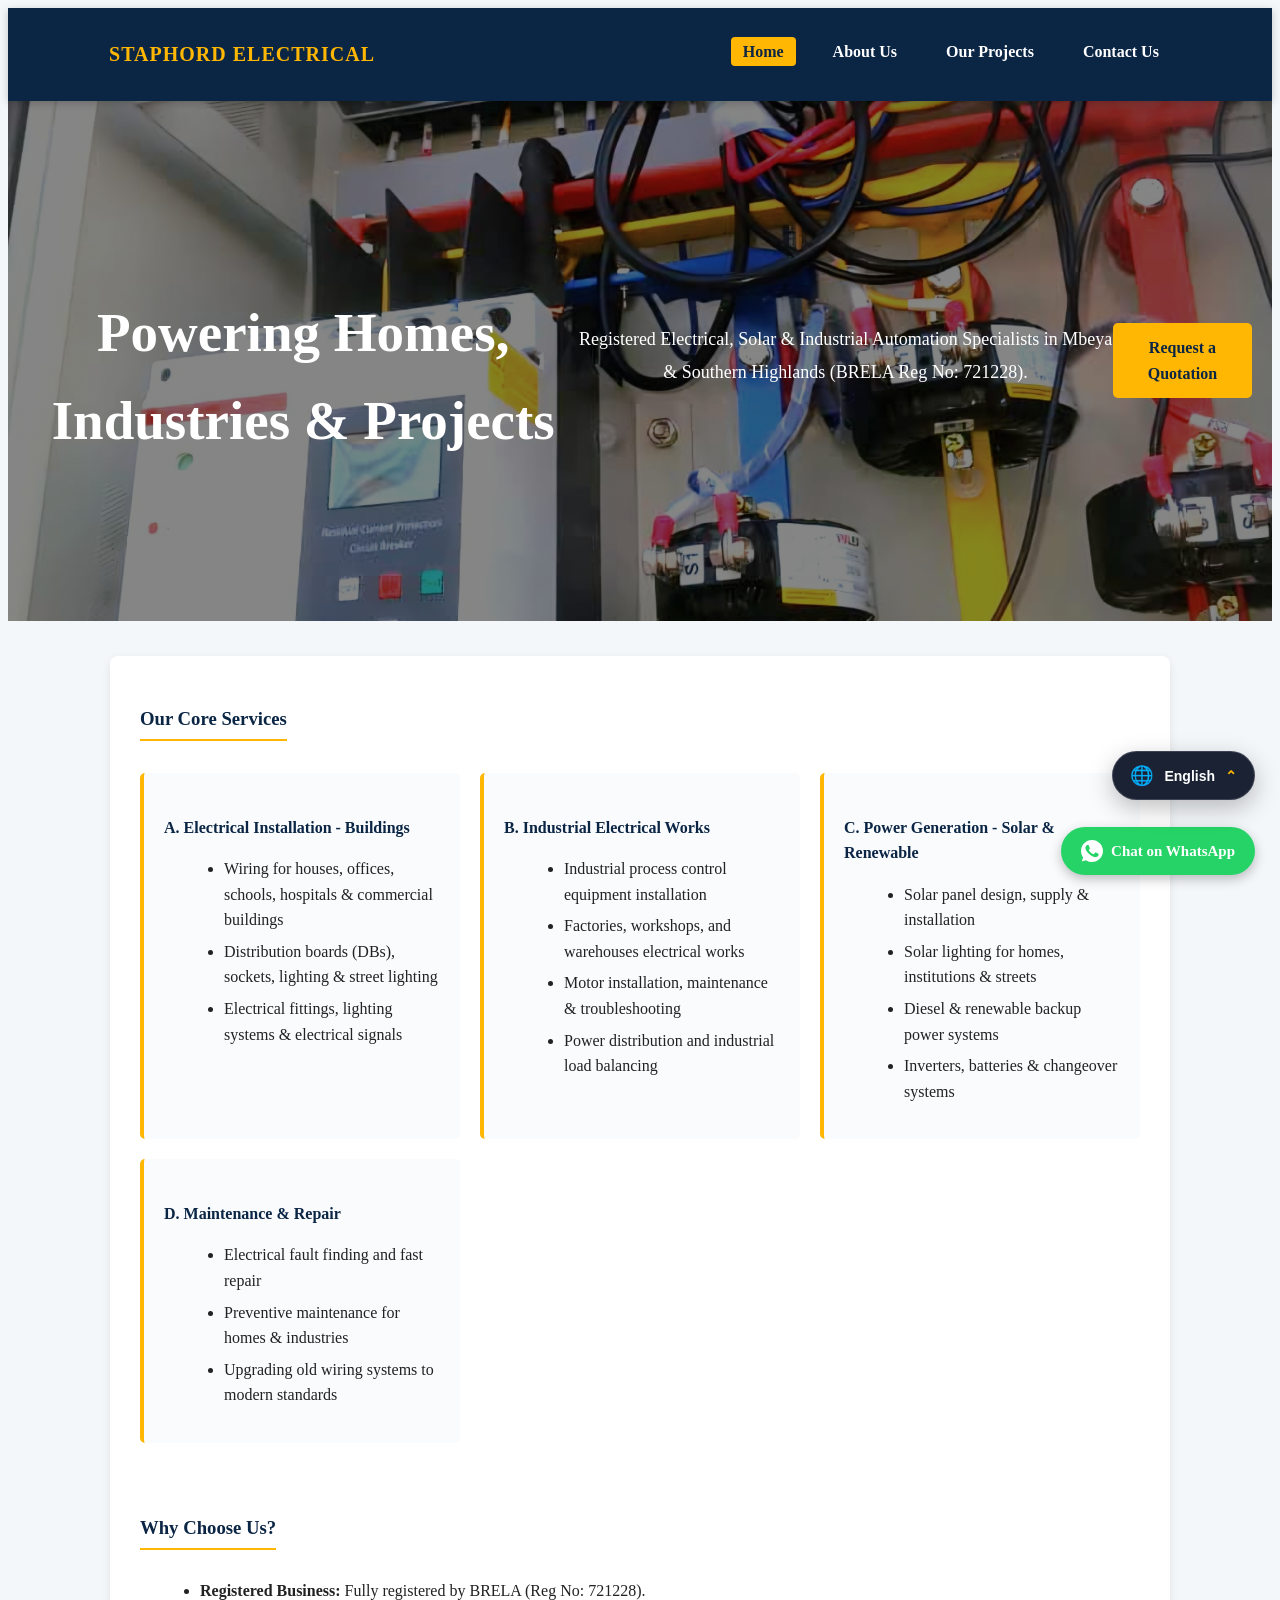
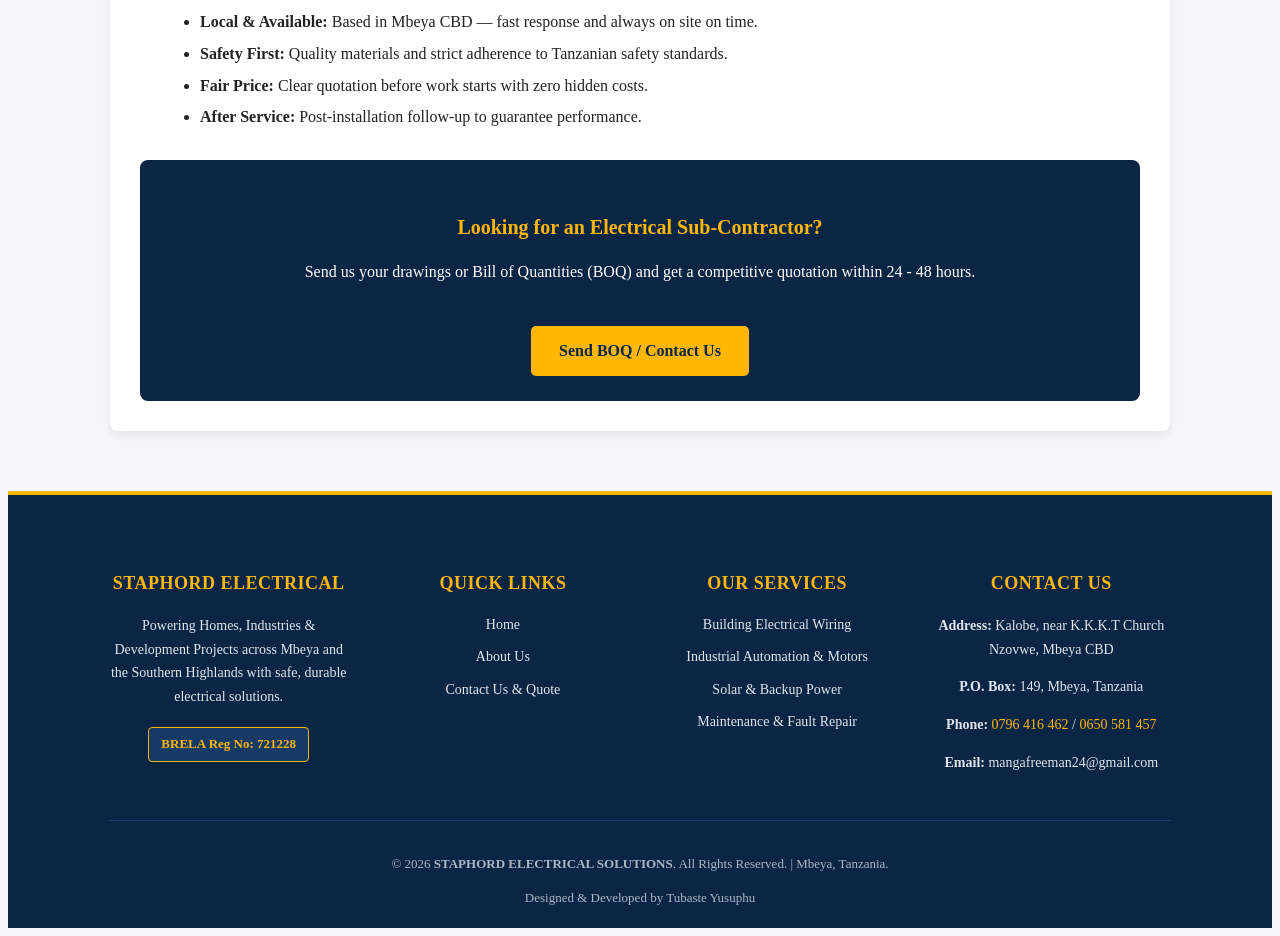
==== index.html @ 61279dca "Initial commit" ====
<!DOCTYPE html>
<html lang="en">
<head>
<meta charset="UTF-8">
<meta name="viewport" content="width=device-width, initial-scale=1.0">
<title>STAPHORD ELECTRICAL SOLUTIONS | Electrical, Solar & Industrial Works in Mbeya</title>
<meta name="description" content="STAPHORD ELECTRICAL SOLUTIONS (BRELA Reg No: 721228) provides residential wiring, industrial automation, solar power installation, and electrical maintenance in Mbeya and Southern Highlands, Tanzania.">
<meta name="keywords" content="Staphord Electrical Solutions, Electrician in Mbeya, Solar Installation Mbeya, Industrial Electrical Works Tanzania, Electrical Contractor Mbeya">
<meta name="author" content="STAPHORD ELECTRICAL SOLUTIONS">
<link rel="stylesheet" href="style.css">
</head>
<body>

<!-- Navigation Bar -->
<nav class="navbar">
    <a href="index.html" class="logo">
    STAPHORD ELECTRICAL</a>
    <button class="menu-toggle" id="menu-toggle">☰</button>
    <ul class="nav-links" id="nav-links">
        <li><a href="index.html">Home</a></li>
        <li><a href="about.html">About Us</a></li>
        <li><a href="projects.html">Our Projects</a></li>
        <li><a href="contact.html">Contact Us</a></li>
    </ul>
</nav>

<!-- Hero Section -->
<section class="hero">
<h2>Powering Homes, Industries & Projects</h2>
<p>Registered Electrical, Solar & Industrial Automation Specialists in Mbeya & Southern Highlands (BRELA Reg No: 721228).</p>
<a href="contact.html" class="btn">Request a Quotation</a>
</section>

<!-- Main Content -->
<div class="container">
<h3>Our Core Services</h3>
<div class="grid">
<div class="card">
<h4>A. Electrical Installation - Buildings</h4>
<ul>
<li>Wiring for houses, offices, schools, hospitals & commercial buildings</li>
<li>Distribution boards (DBs), sockets, lighting & street lighting</li>
<li>Electrical fittings, lighting systems & electrical signals</li>
</ul>
</div>

<div class="card">
<h4>B. Industrial Electrical Works</h4>
<ul>
<li>Industrial process control equipment installation</li>
<li>Factories, workshops, and warehouses electrical works</li>
<li>Motor installation, maintenance & troubleshooting</li>
<li>Power distribution and industrial load balancing</li>
</ul>
</div>

<div class="card">
<h4>C. Power Generation - Solar & Renewable</h4>
<ul>
<li>Solar panel design, supply & installation</li>
<li>Solar lighting for homes, institutions & streets</li>
<li>Diesel & renewable backup power systems</li>
<li>Inverters, batteries & changeover systems</li>
</ul>
</div>

<div class="card">
<h4>D. Maintenance & Repair</h4>
<ul>
<li>Electrical fault finding and fast repair</li>
<li>Preventive maintenance for homes & industries</li>
<li>Upgrading old wiring systems to modern standards</li>
</ul>
</div>
</div>

<br><br>
<h3>Why Choose Us?</h3>
<ul>
<li><strong>Registered Business:</strong> Fully registered by BRELA (Reg No: 721228).</li>
<li><strong>Local & Available:</strong> Based in Mbeya CBD — fast response and always on site on time.</li>
<li><strong>Safety First:</strong> Quality materials and strict adherence to Tanzanian safety standards.</li>
<li><strong>Fair Price:</strong> Clear quotation before work starts with zero hidden costs.</li>
<li><strong>After Service:</strong> Post-installation follow-up to guarantee performance.</li>
</ul>

<div class="cta-box">
<h4>Looking for an Electrical Sub-Contractor?</h4>
<p>Send us your drawings or Bill of Quantities (BOQ) and get a competitive quotation within 24 - 48 hours.</p>
<br>
<a href="contact.html" class="btn">Send BOQ / Contact Us</a>
</div>
</div>

<!-- Professional Multi-Column Footer -->
<footer class="site-footer">
<div class="footer-grid">
<!-- Column 1: Company Info -->
<div class="footer-col">
<h4>Staphord Electrical</h4>
<p>Powering Homes, Industries & Development Projects across Mbeya and the Southern Highlands with safe, durable electrical solutions.</p>
<span class="footer-badge">BRELA Reg No: 721228</span>
</div>

<!-- Column 2: Quick Links -->
<div class="footer-col">
<h4>Quick Links</h4>
<ul>
<li><a href="index.html">Home</a></li>
<li><a href="about.html">About Us</a></li>
<li><a href="contact.html">Contact Us & Quote</a></li>
</ul>
</div>

<!-- Column 3: Our Services -->
<div class="footer-col">
<h4>Our Services</h4>
<ul>
<li><a href="index.html">Building Electrical Wiring</a></li>
<li><a href="index.html">Industrial Automation & Motors</a></li>
<li><a href="index.html">Solar & Backup Power</a></li>
<li><a href="index.html">Maintenance & Fault Repair</a></li>
</ul>
</div>

<!-- Column 4: Contact Details -->
<div class="footer-col">
<h4>Contact Us</h4>
<p><strong>Address:</strong> Kalobe, near K.K.K.T Church Nzovwe, Mbeya CBD</p>
<p><strong>P.O. Box:</strong> 149, Mbeya, Tanzania</p>
<p><strong>Phone:</strong> <a href="tel:+255796416462" style="color:#ffb703; text-decoration:none;">0796 416 462</a> / <a href="tel:+255650581457" style="color:#ffb703; text-decoration:none;">0650 581 457</a></p>
<p><strong>Email:</strong> <a href="mailto:mangafreeman24@gmail.com" style="color:#e0e6ed; text-decoration:none;">mangafreeman24@gmail.com</a></p>
</div>
</div>

<!-- Footer bottom -->

<div class="footer-bottom">
    <p class="copyright">
        &copy; 2026 <strong>STAPHORD ELECTRICAL SOLUTIONS</strong>.
        All Rights Reserved.
        <span class="footer-location">| Mbeya, Tanzania.</span>
    </p>

    <div class="dev-signature">
        <span class="dev-label">Designed & Developed by</span>
        <span class="dev-badge">Tubaste Yusuphu</span>
    </div>
</div>



<!-- Floating WhatsApp Button -->

<a href="https://wa.me/255650581457?text=Hello%20STAPHORD%20ELECTRICAL%20SOLUTIONS%2C%20I%20would%20like%20to%20request%20a%20quotation."
   class="whatsapp-float"
   target="_blank"
   rel="noopener noreferrer"
   aria-label="Chat with us on WhatsApp">

    <svg class="whatsapp-icon"
         viewBox="0 0 32 32"
         xmlns="http://www.w3.org/2000/svg">

        <path d="M16.004 0h-.008C7.174 0 0 7.176 0 16c0 3.5 1.128 6.744 3.046 9.378L1.054 31.29l6.118-1.958A15.9 15.9 0 0016.004 32C24.826 32 32 24.822 32 16S24.826 0 16.004 0zm9.31 22.6c-.39 1.1-1.932 2.014-3.164 2.28-.846.18-1.95.324-5.668-1.218-4.762-1.972-7.826-6.81-8.064-7.126-.23-.316-1.924-2.562-1.924-4.886 0-2.324 1.218-3.466 1.65-3.94.432-.474.944-.592 1.258-.592.314 0 .628.004.904.016.29.014.678-.11 1.06.808.39.944 1.33 3.248 1.448 3.484.118.236.196.512.04.828-.158.316-.236.512-.472.788-.236.276-.496.616-.708.828-.236.236-.482.492-.206.964.276.472 1.224 2.02 2.628 3.272 1.806 1.61 3.328 2.11 3.8 2.346.472.236.748.196 1.024-.118.276-.316 1.18-1.378 1.494-1.85.316-.472.63-.394 1.062-.236.432.158 2.754 1.3 3.226 1.536.472.158.786.354.904.55.118.196-.272 2.24z"/>
    </svg>

    <span>Chat on WhatsApp</span>
</a>



<!-- FLOATING LANGUAGE SELECTOR -->

<div class="language-widget">

    <button id="language-toggle"
            class="language-toggle"
            aria-label="Choose website language"
            aria-expanded="false">

        <span class="language-globe">🌐</span>
        <span id="current-language">English</span>
        <span class="language-chevron">⌃</span>

    </button>

    <div id="language-menu" class="language-menu">

        <div class="language-menu-header">
            <strong>Choose Language</strong>
            <span>Translate this website</span>
        </div>

        <button class="language-option" data-lang="en">
            <span>🇬🇧</span>
            <span>English</span>
            <span class="language-check"></span>
        </button>

        <button class="language-option" data-lang="sw">
            <span>🇹🇿</span>
            <span>Kiswahili</span>
            <span class="language-check"></span>
        </button>

        <button class="language-option" data-lang="fr">
            <span>🇫🇷</span>
            <span>Français</span>
            <span class="language-check"></span>
        </button>

        <div class="language-menu-footer">
            Powered by Google Translate
        </div>

    </div>

</div>

<!-- Hidden Google Translate Container -->
<div id="google_translate_element" style="display:none;"></div>


<!-- Website JavaScript -->
<script src="script.js"></script>

</body>
</html>
---- style.css ----
• {
    margin: 0;
    padding: 0;
    box-sizing: border-box;
    font-family: 'Segoe UI', Arial, sans-serif;
    }
    
    body {
    background-color: #f4f7fa;
    color: #222;
    line-height: 1.6;
    }
    
    /* --- NAVIGATION BAR --- */
    .navbar {
    background-color: #0b2545;
    color: #fff;
    padding: 15px 8%;
    display: flex;
    justify-content: space-between;
    align-items: center;
    position: sticky;
    top: 0;
    z-index: 1000;
    box-shadow: 0 2px 8px rgba(0,0,0,0.2);
    }
    
    .logo {
    font-size: 20px;
    font-weight: bold;
    color: #ffb703;
    letter-spacing: 1px;
    text-decoration: none;
    }
    
    .nav-links {
    list-style: none;
    display: flex;
    gap: 25px;
    }
    
    .nav-links a {
    color: #fff;
    text-decoration: none;
    font-weight: 600;
    font-size: 16px;
    padding: 6px 12px;
    border-radius: 4px;
    transition: 0.3s;
    }
    
    .nav-links a:hover,
    .nav-links a.active {
    background-color: #ffb703;
    color: #0b2545;
    }
    
    .menu-toggle {
    display: none;
    font-size: 28px;
    color: #ffb703;
    cursor: pointer;
    background: none;
    border: none;
    }
    
    /* --- MUONEKANO WA SIMU (MOBILE RESPONSIVE) --- */
    @media (max-width: 768px) {
    .menu-toggle {
    display: block;
    }
    
    .nav-links {
    display: none;
    flex-direction: column;
    width: 100%;
    background-color: #0b2545;
    position: absolute;
    top: 62px;
    left: 0;
    padding: 20px 8%;
    gap: 15px;
    border-top: 1px solid #1d3e6e;
    }
    
    .nav-links.show {
    display: flex;
    }
    }
    
    /* --- SEHEMU NYINGINE ZA TOVUTI --- */
    .hero {
    background: linear-gradient(rgba(11, 37, 69, 0.92), rgba(11, 37, 69, 0.92));
    color: #fff;
    text-align: center;
    padding: 75px 20px;
    }
    
    .hero h2 {
    font-size: 34px;
    margin-bottom: 12px;
    color: #ffb703;
    }
    
    .hero p {
    font-size: 18px;
    max-width: 700px;
    margin: 0 auto 25px;
    }
    
    .btn {
    display: inline-block;
    background-color: #ffb703;
    color: #0b2545;
    padding: 12px 28px;
    text-decoration: none;
    border-radius: 5px;
    font-weight: bold;
    transition: 0.3s;
    }
    
    .btn:hover {
    background-color: #fb8500;
    color: #fff;
    }
    
    .container {
    max-width: 1000px;
    margin: 35px auto;
    padding: 30px;
    background: #fff;
    border-radius: 8px;
    box-shadow: 0 3px 10px rgba(0,0,0,0.08);
    }
    
    h3 {
    color: #0b2545;
    margin-bottom: 12px;
    border-bottom: 2px solid #ffb703;
    padding-bottom: 5px;
    display: inline-block;
    }
    
    .grid {
    display: grid;
    grid-template-columns: repeat(auto-fit, minmax(280px, 1fr));
    gap: 20px;
    margin-top: 20px;
    }
    
    .card {
    background: #f9fbfd;
    padding: 20px;
    border-left: 4px solid #ffb703;
    border-radius: 5px;
    }
    
    .card h4 {
    color: #0b2545;
    margin-bottom: 10px;
    }
    
    ul {
    margin-left: 20px;
    margin-bottom: 15px;
    }
    
    ul li {
    margin-bottom: 6px;
    }
    
    .cta-box {
    background-color: #0b2545;
    color: #fff;
    padding: 25px;
    border-radius: 8px;
    text-align: center;
    margin-top: 30px;
    }
    
    .cta-box h4 {
    color: #ffb703;
    font-size: 20px;
    margin-bottom: 10px;
    }
    
    form input, form select, form textarea {
    width: 100%;
    padding: 12px;
    margin: 8px 0 18px;
    border: 1px solid #ccc;
    border-radius: 5px;
    }
    
    form button {
    background-color: #25D366;
    color: #fff;
    padding: 14px 25px;
    border: none;
    border-radius: 5px;
    font-size: 16px;
    font-weight: bold;
    cursor: pointer;
    width: 100%;
    }
    
    form button:hover {
    background-color: #1ebe5d;
    }
    
    footer {
    text-align: center;
    padding: 25px;
    background-color: #0b2545;
    color: #fff;
    margin-top: 50px;
    font-size: 14px;
    }
    /* --- PROFESSIONAL MULTI-COLUMN FOOTER --- */
    .site-footer {
    background-color: #0b2545;
    color: #e0e6ed;
    padding: 50px 8% 20px;
    margin-top: 60px;
    border-top: 4px solid #ffb703;
    }
    
    .footer-grid {
    display: grid;
    grid-template-columns: repeat(auto-fit, minmax(220px, 1fr));
    gap: 35px;
    max-width: 1100px;
    margin: 0 auto 35px;
    }
    
    .footer-col h4 {
    color: #ffb703;
    font-size: 18px;
    margin-bottom: 16px;
    text-transform: uppercase;
    letter-spacing: 0.5px;
    }
    
    .footer-col p {
    font-size: 14px;
    line-height: 1.7;
    margin-bottom: 10px;
    }
    
    .footer-col ul {
    list-style: none;
    margin: 0;
    padding: 0;
    }
    
    .footer-col ul li {
    margin-bottom: 10px;
    font-size: 14px;
    }
    
    .footer-col ul li a {
    color: #e0e6ed;
    text-decoration: none;
    transition: 0.3s;
    }
    
    .footer-col ul li a:hover {
    color: #ffb703;
    padding-left: 5px;
    }
    
    .footer-badge {
    display: inline-block;
    background-color: #163a66;
    color: #ffb703;
    padding: 6px 12px;
    border-radius: 4px;
    font-size: 13px;
    font-weight: bold;
    margin-top: 8px;
    border: 1px solid #ffb703;
    }
    
    .footer-bottom {
    border-top: 1px solid #1d3e6e;
    padding-top: 20px;
    text-align: center;
    font-size: 13px;
    color: #aab7c4;
    }
    /* --- FLOATING WHATSAPP BUTTON --- */
    .whatsapp-float {
    position: fixed;
    bottom: 25px;
    right: 25px;
    background-color: #25D366;
    color: #ffffff;
    padding: 12px 20px;
    border-radius: 50px;
    text-decoration: none;
    font-weight: bold;
    font-size: 15px;
    display: flex;
    align-items: center;
    gap: 8px;
    box-shadow: 0 4px 12px rgba(0, 0, 0, 0.25);
    z-index: 1000;
    transition: transform 0.3s ease, background-color 0.3s ease;
    }
    
    .whatsapp-float:hover {
    background-color: #1ebe5d;
    transform: translateY(-3px);
    }
    
    .whatsapp-icon {
    width: 22px;
    height: 22px;
    fill: #ffffff;
    }
    /* --- PROJECTS / GALLERY PAGE --- */
    .gallery-grid {
    display: grid;
    grid-template-columns: repeat(auto-fit, minmax(280px, 1fr));
    gap: 25px;
    margin-top: 25px;
    }
    
    .project-card {
    background: #ffffff;
    border-radius: 8px;
    overflow: hidden;
    box-shadow: 0 3px 10px rgba(0, 0, 0, 0.1);
    border-bottom: 4px solid #ffb703;
    transition: transform 0.3s ease;
    }
    
    .project-card:hover {
    transform: translateY(-5px);
    }
    
    .project-card img {
    width: 100%;
    height: 210px;
    object-fit: cover;
    display: block;
    }
    
    .project-info {
    padding: 18px;
    }
    
    .project-tag {
    display: inline-block;
    background-color: #0b2545;
    color: #ffb703;
    font-size: 12px;
    font-weight: bold;
    padding: 4px 10px;
    border-radius: 4px;
    margin-bottom: 8px;
    }
    
    .project-info h4 {
    color: #0b2545;
    margin-bottom: 8px;
    font-size: 18px;
    }
    
    .project-info p {
    font-size: 14px;
    color: #444;
    }
   
/* ========================================
   MODERN FLOATING LANGUAGE SELECTOR
======================================== */

.language-widget {
    position: fixed;
    right: 25px;
    bottom: 100px;
    z-index: 9998;
    font-family: inherit;
}

/* Main Button */

.language-toggle {
    display: flex;
    align-items: center;
    gap: 10px;
    padding: 12px 17px;
    background: rgba(15, 23, 42, 0.92);
    color: #ffffff;
    border: 1px solid rgba(255,255,255,0.15);
    border-radius: 50px;
    cursor: pointer;
    font-size: 14px;
    font-weight: 600;
    box-shadow: 0 8px 25px rgba(0,0,0,0.25);
    backdrop-filter: blur(15px);
    transition: 0.3s ease;
}

.language-toggle:hover {
    background: #1e293b;
    transform: translateY(-3px);
}

.language-globe {
    font-size: 19px;
}

.language-chevron {
    color: #ffb703;
    transition: transform 0.3s ease;
}

.language-widget.open .language-chevron {
    transform: rotate(180deg);
}

/* Dropdown Menu */

.language-menu {
    position: absolute;
    right: 0;
    bottom: 60px;
    width: 235px;
    padding: 12px;
    background: rgba(15, 23, 42, 0.97);
    border: 1px solid rgba(255,255,255,0.12);
    border-radius: 16px;
    box-shadow: 0 15px 45px rgba(0,0,0,0.35);
    backdrop-filter: blur(20px);

    opacity: 0;
    visibility: hidden;
    transform: translateY(12px) scale(0.96);
    transform-origin: bottom right;
    transition: all 0.25s ease;
}

.language-widget.open .language-menu {
    opacity: 1;
    visibility: visible;
    transform: translateY(0) scale(1);
}

/* Menu Heading */

.language-menu-header {
    display: flex;
    flex-direction: column;
    gap: 5px;
    padding: 10px;
    color: #ffffff;
}

.language-menu-header strong {
    font-size: 15px;
}

.language-menu-header span {
    color: #94a3b8;
    font-size: 12px;
}

/* Language Options */

.language-option {
    width: 100%;
    display: flex;
    align-items: center;
    gap: 12px;
    padding: 12px 10px;
    border: none;
    border-radius: 9px;
    background: transparent;
    color: #e2e8f0;
    font-size: 14px;
    text-align: left;
    cursor: pointer;
    transition: 0.2s ease;
}

.language-option:hover {
    background: rgba(255,255,255,0.09);
    color: #ffb703;
}

.language-option > span:first-child {
    font-size: 19px;
}

.language-check {
    margin-left: auto;
    color: #ffb703;
    font-weight: bold;
}

.language-option.selected .language-check::after {
    content: "✓";
}

/* Footer */

.language-menu-footer {
    border-top: 1px solid rgba(255,255,255,0.1);
    margin-top: 8px;
    padding: 12px 8px 5px;
    color: #64748b;
    text-align: center;
    font-size: 10px;
}

/* Mobile */

@media (max-width: 600px) {
    .language-widget {
        right: 15px;
        bottom: 90px;
    }

    .language-toggle {
        padding: 11px 14px;
    }

    .language-menu {
        width: 220px;
    }
}

/* ==========================================
   STAPHORD ELECTRICAL SOLUTIONS
   MODERN FLOATING LANGUAGE SELECTOR
========================================== */

.language-widget {
    position: fixed;
    right: 25px;
    bottom: 100px;
    z-index: 99999;
    font-family: inherit;
}

/* MAIN LANGUAGE BUTTON */

.language-toggle {
    display: flex;
    align-items: center;
    justify-content: center;
    gap: 10px;

    padding: 12px 17px;

    background: rgba(15, 23, 42, 0.95);
    color: #ffffff;

    border: 1px solid rgba(255,255,255,0.15);
    border-radius: 50px;

    font-size: 14px;
    font-weight: 600;

    cursor: pointer;

    box-shadow: 0 8px 25px rgba(0,0,0,0.25);

    backdrop-filter: blur(15px);
    -webkit-backdrop-filter: blur(15px);

    transition: all 0.3s ease;
}

.language-toggle:hover {
    background: #1e293b;
    transform: translateY(-3px);
}

.language-globe {
    font-size: 19px;
}

.language-chevron {
    color: #ffb703;
    transition: transform 0.3s ease;
}

.language-widget.open .language-chevron {
    transform: rotate(180deg);
}

/* DROPDOWN MENU */

.language-menu {
    position: absolute;

    right: 0;
    bottom: 60px;

    width: 235px;
    padding: 12px;

    background: rgba(15, 23, 42, 0.97);

    border: 1px solid rgba(255,255,255,0.12);
    border-radius: 16px;

    box-shadow: 0 15px 45px rgba(0,0,0,0.35);

    backdrop-filter: blur(20px);
    -webkit-backdrop-filter: blur(20px);

    opacity: 0;
    visibility: hidden;

    transform: translateY(12px) scale(0.96);
    transform-origin: bottom right;

    transition: all 0.25s ease;
}

.language-widget.open .language-menu {
    opacity: 1;
    visibility: visible;
    transform: translateY(0) scale(1);
}

/* MENU HEADER */

.language-menu-header {
    display: flex;
    flex-direction: column;
    gap: 5px;

    padding: 10px;

    color: #ffffff;
}

.language-menu-header strong {
    font-size: 15px;
}

.language-menu-header span {
    color: #94a3b8;
    font-size: 12px;
}

/* LANGUAGE OPTIONS */

.language-option {
    width: 100%;

    display: flex;
    align-items: center;
    gap: 12px;

    padding: 12px 10px;

    border: none;
    border-radius: 9px;

    background: transparent;
    color: #e2e8f0;

    font-size: 14px;
    text-align: left;

    cursor: pointer;

    transition: all 0.2s ease;
}

.language-option:hover {
    background: rgba(255,255,255,0.09);
    color: #ffb703;
}

.language-option > span:first-child {
    font-size: 19px;
}

.language-check {
    margin-left: auto;
    color: #ffb703;
    font-weight: bold;
}

.language-option.selected .language-check::after {
    content: "✓";
}

/* MENU FOOTER */

.language-menu-footer {
    border-top: 1px solid rgba(255,255,255,0.1);

    margin-top: 8px;
    padding: 12px 8px 5px;

    color: #64748b;
    text-align: center;
    font-size: 10px;
}

/* ==========================================
   HIDE GOOGLE TRANSLATE DEFAULT TOOLBAR
========================================== */

#google_translate_element {
    display: none !important;
}

.goog-te-banner-frame,
.goog-te-banner-frame.skiptranslate,
.goog-te-gadget,
.goog-te-balloon-frame,
#goog-gt-tt,
.goog-tooltip,
.goog-tooltip:hover {
    display: none !important;
}

body {
    top: 0 !important;
}

html {
    margin-top: 0 !important;
}

body > .skiptranslate {
    display: none !important;
}

/* MOBILE RESPONSIVENESS */

@media (max-width: 600px) {

    .language-widget {
        right: 15px;
        bottom: 90px;
    }

    .language-toggle {
        padding: 11px 14px;
    }

    .language-menu {
        width: 220px;
    }

}

/* =================================
   MEET OUR TEAM SECTION
================================= */

.team-section {
    padding: 50px 0;
    margin-top: 30px;
}

.team-heading {
    text-align: center;
    max-width: 700px;
    margin: 0 auto 35px;
}

.team-heading h3 {
    font-size: 28px;
    color: #073b5c;
    margin-bottom: 12px;
}

.team-heading p {
    color: #555;
    line-height: 1.7;
}

.team-grid {
    display: grid;
    grid-template-columns: repeat(3, 1fr);
    gap: 25px;
}

.team-card {
    background: #fff;
    border-radius: 14px;
    overflow: hidden;
    box-shadow: 0 5px 20px rgba(0,0,0,0.09);
    transition: transform 0.3s ease,
                box-shadow 0.3s ease;
}

.team-card:hover {
    transform: translateY(-7px);
    box-shadow: 0 10px 28px rgba(0,0,0,0.14);
}

.team-image {
    width: 100%;
    height: 280px;
    overflow: hidden;
    background: #e9eef2;
}

.team-image img {
    width: 100%;
    height: 100%;
    object-fit: cover;
    display: block;
}

.team-info {
    padding: 22px;
    text-align: center;
}

.team-info h4 {
    color: #073b5c;
    font-size: 20px;
    margin-bottom: 8px;
}

.team-role {
    display: inline-block;
    color: #e69b00;
    font-weight: 600;
    font-size: 14px;
    margin-bottom: 14px;
}

.team-info p {
    color: #555;
    font-size: 14px;
    line-height: 1.7;
    margin-bottom: 18px;
}

.team-email {
    display: inline-block;
    color: #073b5c;
    font-size: 13px;
    text-decoration: none;
    font-weight: 600;
    overflow-wrap: anywhere;
}

.team-email:hover {
    color: #e69b00;
}

/* TABLET */
@media (max-width: 900px) {
    .team-grid {
        grid-template-columns: repeat(2, 1fr);
    }
}

/* MOBILE */
@media (max-width: 600px) {
    .team-grid {
        grid-template-columns: 1fr;
    }

    .team-image {
        height: 300px;
    }

    .team-heading h3 {
        font-size: 24px;
    }
}
.hero {
    position: relative;
    min-height: 520px;

    /* WEKA PICHA YAKO HAPA */
    background-image:
        linear-gradient(rgba(0,0,0,0.48), rgba(0,0,0,0.48)),
        url("images/precision industrial.jpg");

    background-size: cover;
    background-position: center;
    background-repeat: no-repeat;

    display: flex;
    align-items: center;
    justify-content: center;
    text-align: center;

    padding: 80px 20px;
    box-sizing: border-box;
}

.hero-content {
    max-width: 950px;
    margin: auto;
    position: relative;
    z-index: 2;
}

.hero h2 {
    color: #fff;
    font-size: clamp(32px, 5vw, 55px);
    font-weight: 800;
}

.hero p {
    color: #fff;
    font-size: 18px;
    line-height: 1.8;
    max-width: 780px;
    margin: 20px auto 30px;
}

@media (max-width: 768px) {
    .hero {
        min-height: 430px;
    }
}
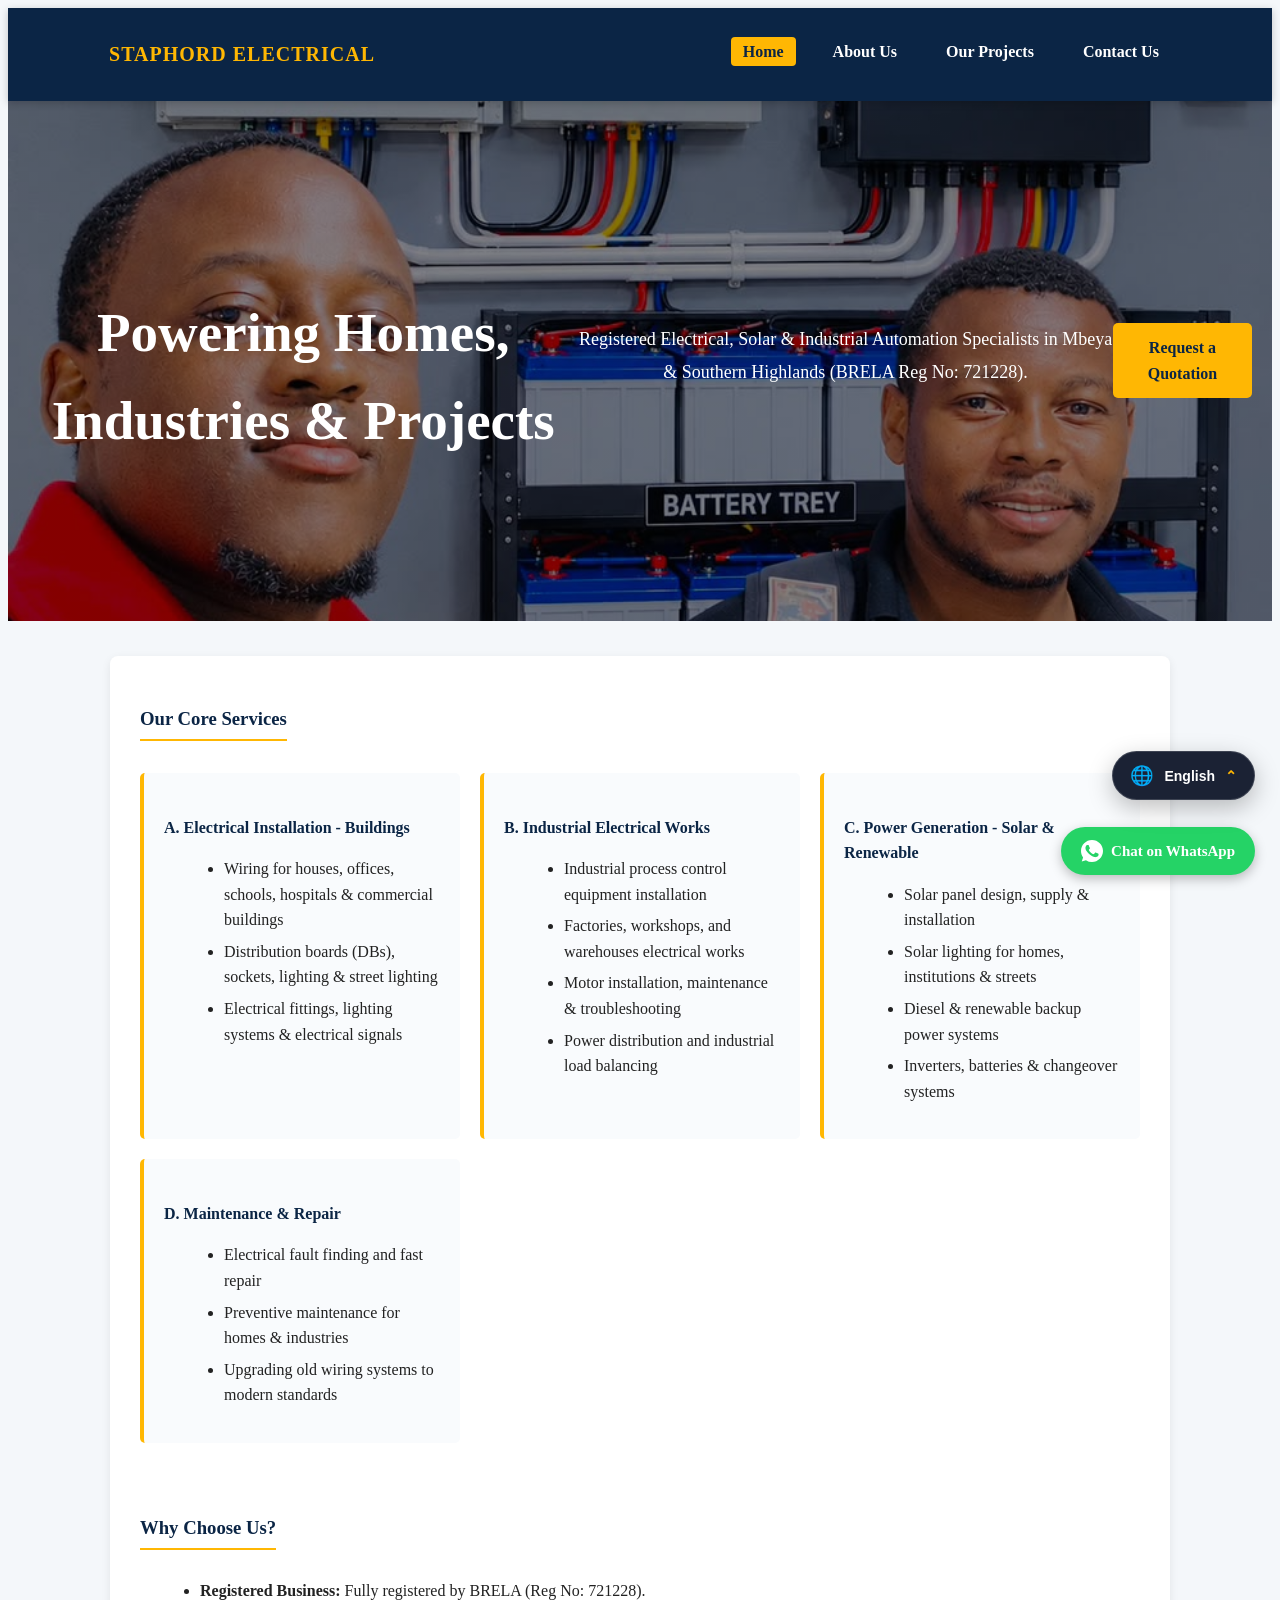
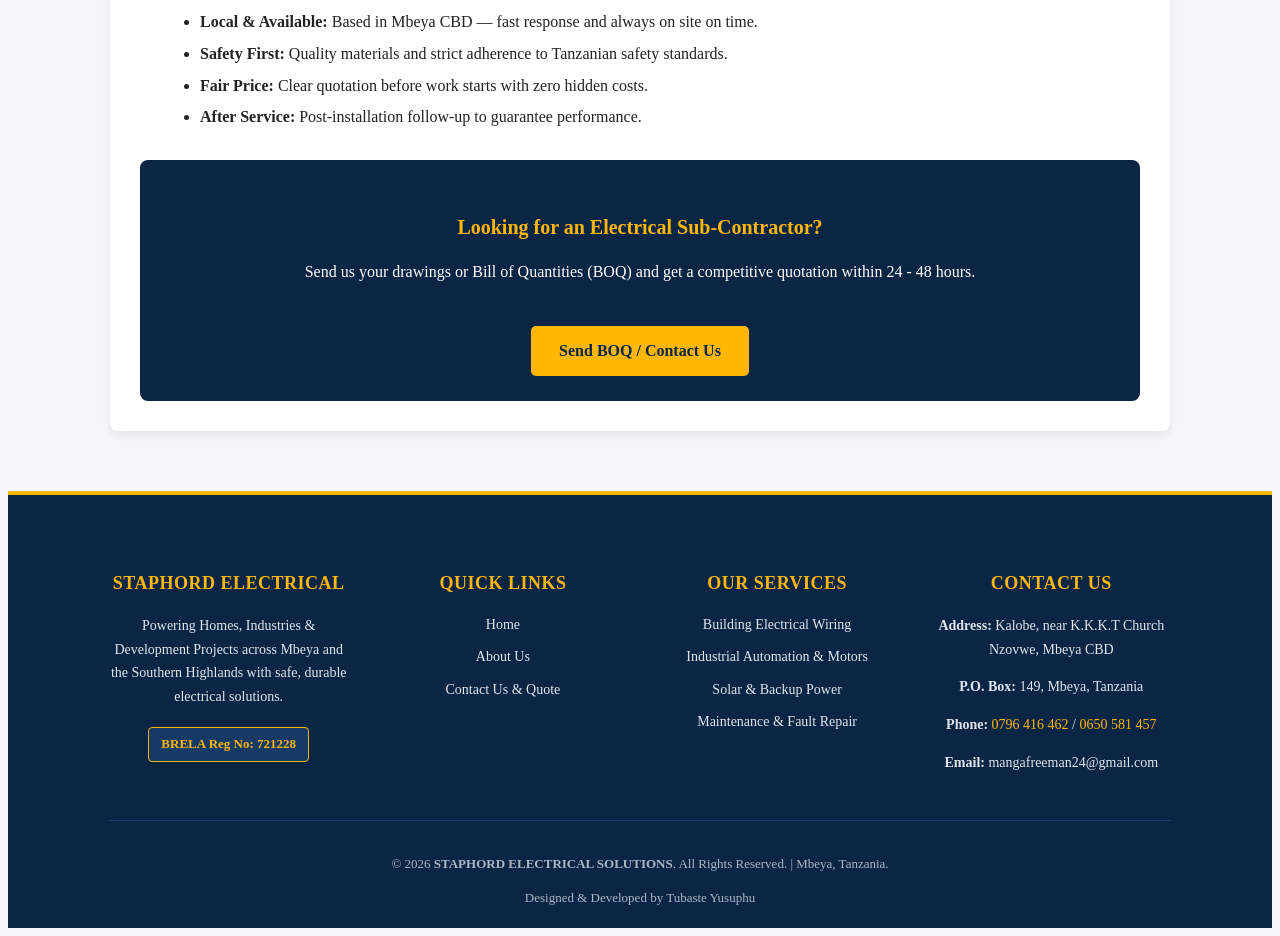
==== commit 2440d896: "making year changes automaticaly when is another year  in all pages" ====
--- a/index.html
+++ b/index.html
@@ -137,16 +137,18 @@
 
 <div class="footer-bottom">
     <p class="copyright">
-        &copy; 2026 <strong>STAPHORD ELECTRICAL SOLUTIONS</strong>.
+        &copy; <span id="current-year"></span>
+        <strong>STAPHORD ELECTRICAL SOLUTIONS</strong>.
         All Rights Reserved.
         <span class="footer-location">| Mbeya, Tanzania.</span>
     </p>
-
     <div class="dev-signature">
         <span class="dev-label">Designed & Developed by</span>
         <span class="dev-badge">Tubaste Yusuphu</span>
     </div>
-</div>
+
+</div>
+
 
 
 
--- a/style.css
+++ b/style.css
@@ -882,7 +882,7 @@
     /* WEKA PICHA YAKO HAPA */
     background-image:
         linear-gradient(rgba(0,0,0,0.48), rgba(0,0,0,0.48)),
-        url("images/precision industrial.jpg");
+        url("images/twopersonsinone.jpg");
 
     background-size: cover;
     background-position: center;
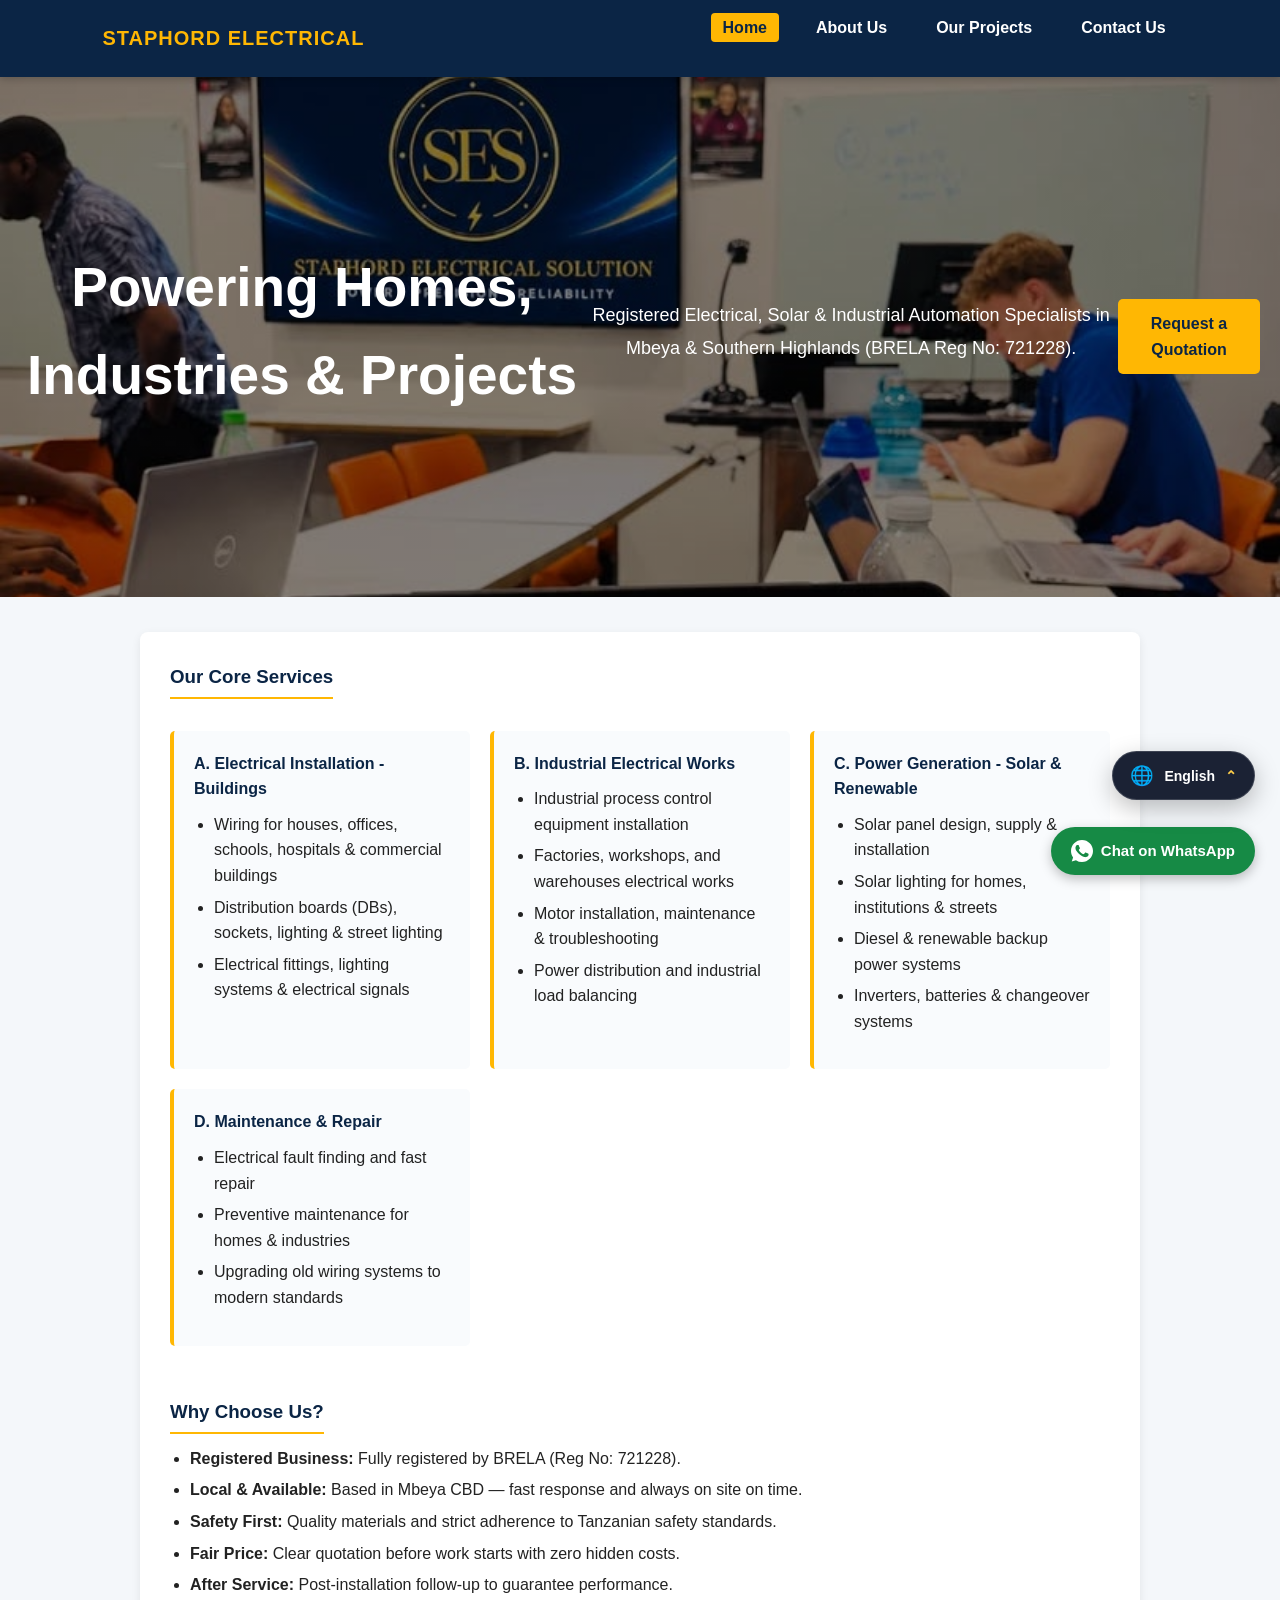
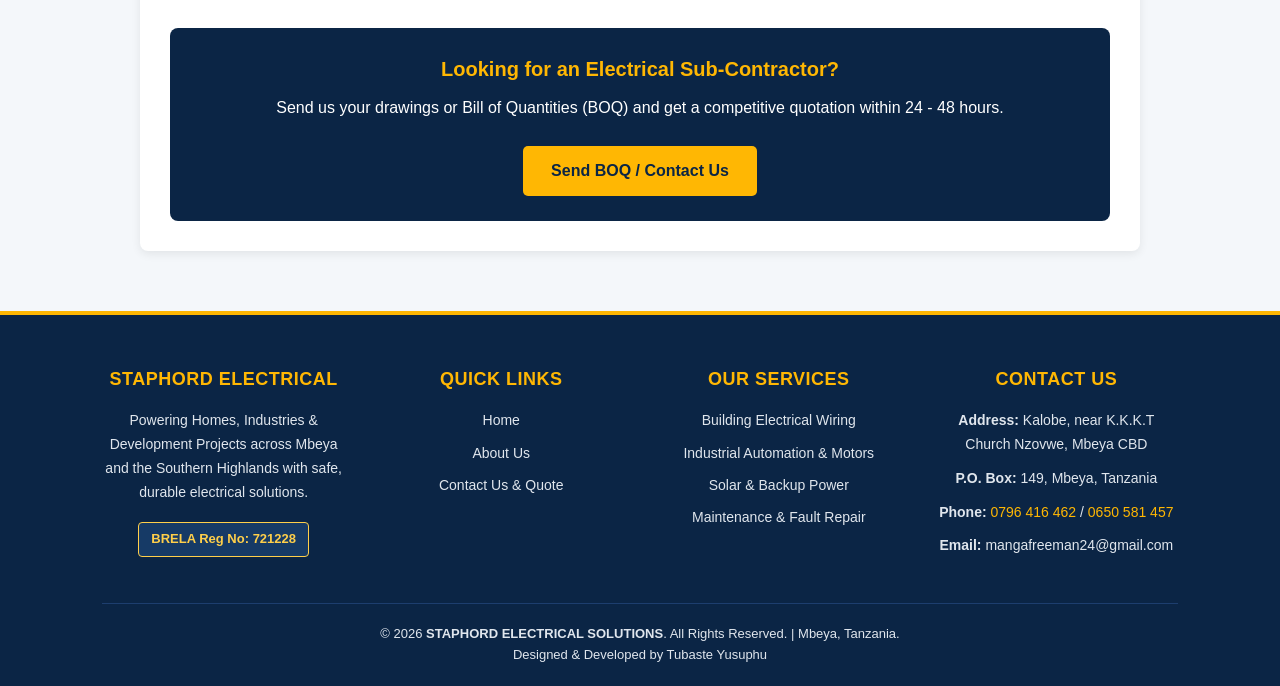
==== commit 71d06202: "chnges things" ====
--- a/index.html
+++ b/index.html
@@ -13,7 +13,7 @@
 
 <!-- Navigation Bar -->
 <nav class="navbar">
-    <a href="index.html" class="logo">
+    <a href="images/logo.jpeg" class="logo">
     STAPHORD ELECTRICAL</a>
     <button class="menu-toggle" id="menu-toggle">☰</button>
     <ul class="nav-links" id="nav-links">
--- a/style.css
+++ b/style.css
@@ -1,18 +1,20 @@
-• {
+
+/* GENERAL - Mipangilio ya jumla */
+* {
     margin: 0;
     padding: 0;
     box-sizing: border-box;
     font-family: 'Segoe UI', Arial, sans-serif;
-    }
-    
-    body {
+}
+
+body {
     background-color: #f4f7fa;
     color: #222;
     line-height: 1.6;
-    }
-    
-    /* --- NAVIGATION BAR --- */
-    .navbar {
+}
+
+/* MENU - Menu ya juu */
+.navbar {
     background-color: #0b2545;
     color: #fff;
     padding: 15px 8%;
@@ -23,23 +25,23 @@
     top: 0;
     z-index: 1000;
     box-shadow: 0 2px 8px rgba(0,0,0,0.2);
-    }
-    
-    .logo {
+}
+
+.logo {
     font-size: 20px;
     font-weight: bold;
     color: #ffb703;
     letter-spacing: 1px;
     text-decoration: none;
-    }
-    
-    .nav-links {
+}
+
+.nav-links {
     list-style: none;
     display: flex;
     gap: 25px;
-    }
-    
-    .nav-links a {
+}
+
+.nav-links a {
     color: #fff;
     text-decoration: none;
     font-weight: 600;
@@ -47,68 +49,68 @@
     padding: 6px 12px;
     border-radius: 4px;
     transition: 0.3s;
-    }
-    
-    .nav-links a:hover,
-    .nav-links a.active {
+}
+
+.nav-links a:hover,
+.nav-links a.active {
     background-color: #ffb703;
     color: #0b2545;
-    }
-    
-    .menu-toggle {
+}
+
+.menu-toggle {
     display: none;
     font-size: 28px;
     color: #ffb703;
     cursor: pointer;
     background: none;
     border: none;
-    }
-    
-    /* --- MUONEKANO WA SIMU (MOBILE RESPONSIVE) --- */
-    @media (max-width: 768px) {
-    .menu-toggle {
-    display: block;
-    }
-    
-    .nav-links {
-    display: none;
-    flex-direction: column;
-    width: 100%;
-    background-color: #0b2545;
-    position: absolute;
-    top: 62px;
-    left: 0;
-    padding: 20px 8%;
-    gap: 15px;
-    border-top: 1px solid #1d3e6e;
-    }
-    
-    .nav-links.show {
+}
+
+/* HERO - Picha kubwa ya nyuma */
+.hero {
+    position: relative;
+    min-height: 520px;
+    background-image:
+ linear-gradient(
+   rgba(0,0,0,0.48),
+   rgba(0,0,0,0.48) ),
+   url("images/lookatthis.jpeg");
+    background-size: cover;
+    background-position: center;
+    background-repeat: no-repeat;
     display: flex;
-    }
-    }
-    
-    /* --- SEHEMU NYINGINE ZA TOVUTI --- */
-    .hero {
-    background: linear-gradient(rgba(11, 37, 69, 0.92), rgba(11, 37, 69, 0.92));
+    align-items: center;
+    justify-content: center;
+    text-align: center;
+    padding: 80px 20px;
+    box-sizing: border-box;
     color: #fff;
-    text-align: center;
-    padding: 75px 20px;
-    }
-    
-    .hero h2 {
-    font-size: 34px;
+}
+
+.hero-content {
+    max-width: 950px;
+    margin: auto;
+    position: relative;
+    z-index: 2;
+}
+
+.hero h2 {
+    color: #fff;
+    font-size: clamp(32px, 5vw, 55px);
+    font-weight: 800;
     margin-bottom: 12px;
-    color: #ffb703;
-    }
-    
-    .hero p {
+}
+
+.hero p {
+    color: #fff;
     font-size: 18px;
-    max-width: 700px;
-    margin: 0 auto 25px;
-    }
-    
-    .btn {
+    line-height: 1.8;
+    max-width: 780px;
+    margin: 20px auto 30px;
+}
+
+/* BUTTONS - Vitufe */
+.btn {
     display: inline-block;
     background-color: #ffb703;
     color: #0b2545;
@@ -117,83 +119,102 @@
     border-radius: 5px;
     font-weight: bold;
     transition: 0.3s;
-    }
-    
-    .btn:hover {
+}
+
+.btn:hover {
     background-color: #fb8500;
-    color: #fff;
-    }
-    
-    .container {
+    color: #0b2545;
+}
+
+/* CONTAINER - Sehemu kuu */
+.container {
     max-width: 1000px;
     margin: 35px auto;
     padding: 30px;
     background: #fff;
     border-radius: 8px;
     box-shadow: 0 3px 10px rgba(0,0,0,0.08);
-    }
-    
-    h3 {
+}
+
+h3 {
     color: #0b2545;
     margin-bottom: 12px;
     border-bottom: 2px solid #ffb703;
     padding-bottom: 5px;
     display: inline-block;
-    }
-    
-    .grid {
+}
+
+/* CARDS - Visanduku vya huduma */
+.grid {
     display: grid;
-    grid-template-columns: repeat(auto-fit, minmax(280px, 1fr));
+    grid-template-columns: repeat(
+        auto-fit,
+        minmax(280px, 1fr)
+    );
     gap: 20px;
     margin-top: 20px;
-    }
-    
-    .card {
+}
+
+.card {
     background: #f9fbfd;
     padding: 20px;
     border-left: 4px solid #ffb703;
     border-radius: 5px;
-    }
-    
-    .card h4 {
+}
+
+.card h4 {
     color: #0b2545;
     margin-bottom: 10px;
-    }
-    
-    ul {
+}
+
+ul {
     margin-left: 20px;
     margin-bottom: 15px;
-    }
-    
-    ul li {
+}
+
+ul li {
     margin-bottom: 6px;
-    }
-    
-    .cta-box {
+}
+
+/* CTA - Sehemu ya kuwasiliana */
+.cta-box {
     background-color: #0b2545;
     color: #fff;
     padding: 25px;
     border-radius: 8px;
     text-align: center;
     margin-top: 30px;
-    }
-    
-    .cta-box h4 {
+}
+
+.cta-box h4 {
     color: #ffb703;
     font-size: 20px;
     margin-bottom: 10px;
-    }
-    
-    form input, form select, form textarea {
+}
+
+/* CONTACT FORM - Fomu ya mawasiliano */
+form input,
+form select,
+form textarea {
     width: 100%;
     padding: 12px;
     margin: 8px 0 18px;
-    border: 1px solid #ccc;
+    border: 1px solid #767676;
     border-radius: 5px;
-    }
-    
-    form button {
-    background-color: #25D366;
+    background: #fff;
+    color: #222;
+    font-size: 16px;
+}
+
+form label {
+    display: block;
+    color: #0b2545;
+    font-weight: 600;
+    margin-bottom: 4px;
+}
+
+form button {
+    background-color: #168a45;
     color: #fff;
     padding: 14px 25px;
     border: none;
@@ -202,98 +223,104 @@
     font-weight: bold;
     cursor: pointer;
     width: 100%;
-    }
-    
-    form button:hover {
-    background-color: #1ebe5d;
-    }
-    
-    footer {
+}
+
+form button:hover {
+    background-color: #126c36;
+}
+
+/* FOOTER - Sehemu ya chini */
+footer {
     text-align: center;
     padding: 25px;
     background-color: #0b2545;
     color: #fff;
     margin-top: 50px;
     font-size: 14px;
-    }
-    /* --- PROFESSIONAL MULTI-COLUMN FOOTER --- */
-    .site-footer {
+}
+
+/* FOOTER - Columns */
+.site-footer {
     background-color: #0b2545;
     color: #e0e6ed;
     padding: 50px 8% 20px;
     margin-top: 60px;
     border-top: 4px solid #ffb703;
-    }
-    
-    .footer-grid {
+}
+
+.footer-grid {
     display: grid;
-    grid-template-columns: repeat(auto-fit, minmax(220px, 1fr));
+    grid-template-columns: repeat(
+        auto-fit,
+        minmax(220px, 1fr)
+    );
     gap: 35px;
     max-width: 1100px;
     margin: 0 auto 35px;
-    }
-    
-    .footer-col h4 {
+}
+
+.footer-col h4 {
     color: #ffb703;
     font-size: 18px;
     margin-bottom: 16px;
     text-transform: uppercase;
     letter-spacing: 0.5px;
-    }
-    
-    .footer-col p {
+}
+
+.footer-col p {
     font-size: 14px;
     line-height: 1.7;
     margin-bottom: 10px;
-    }
-    
-    .footer-col ul {
+}
+
+.footer-col ul {
     list-style: none;
     margin: 0;
     padding: 0;
-    }
-    
-    .footer-col ul li {
+}
+
+.footer-col ul li {
     margin-bottom: 10px;
     font-size: 14px;
-    }
-    
-    .footer-col ul li a {
+}
+
+.footer-col ul li a {
     color: #e0e6ed;
     text-decoration: none;
     transition: 0.3s;
-    }
-    
-    .footer-col ul li a:hover {
+}
+
+.footer-col ul li a:hover {
     color: #ffb703;
     padding-left: 5px;
-    }
-    
-    .footer-badge {
+}
+
+.footer-badge {
     display: inline-block;
     background-color: #163a66;
-    color: #ffb703;
+    color: #ffcf4a;
     padding: 6px 12px;
     border-radius: 4px;
     font-size: 13px;
     font-weight: bold;
     margin-top: 8px;
-    border: 1px solid #ffb703;
-    }
-    
-    .footer-bottom {
+    border: 1px solid #ffcf4a;
+}
+
+.footer-bottom {
     border-top: 1px solid #1d3e6e;
     padding-top: 20px;
     text-align: center;
     font-size: 13px;
-    color: #aab7c4;
-    }
-    /* --- FLOATING WHATSAPP BUTTON --- */
-    .whatsapp-float {
+    color: #e0e6ed;
+}
+
+/* WHATSAPP - Kitufe cha WhatsApp */
+.whatsapp-float {
     position: fixed;
     bottom: 25px;
     right: 25px;
-    background-color: #25D366;
+    background-color: #168a45;
     color: #ffffff;
     padding: 12px 20px;
     border-radius: 50px;
@@ -303,104 +330,106 @@
     display: flex;
     align-items: center;
     gap: 8px;
-    box-shadow: 0 4px 12px rgba(0, 0, 0, 0.25);
+    box-shadow: 0 4px 12px rgba(0,0,0,0.25);
     z-index: 1000;
-    transition: transform 0.3s ease, background-color 0.3s ease;
-    }
-    
-    .whatsapp-float:hover {
-    background-color: #1ebe5d;
+    transition: transform 0.3s ease,
+                background-color 0.3s ease;
+}
+
+.whatsapp-float:hover {
+    background-color: #126c36;
     transform: translateY(-3px);
-    }
-    
-    .whatsapp-icon {
+}
+
+.whatsapp-icon {
     width: 22px;
     height: 22px;
     fill: #ffffff;
-    }
-    /* --- PROJECTS / GALLERY PAGE --- */
-    .gallery-grid {
+}
+
+/* PROJECTS - Picha za miradi */
+.gallery-grid {
     display: grid;
-    grid-template-columns: repeat(auto-fit, minmax(280px, 1fr));
+    grid-template-columns: repeat(
+        auto-fit,
+        minmax(280px, 1fr)
+    );
     gap: 25px;
     margin-top: 25px;
-    }
-    
-    .project-card {
+}
+
+.project-card {
     background: #ffffff;
     border-radius: 8px;
     overflow: hidden;
-    box-shadow: 0 3px 10px rgba(0, 0, 0, 0.1);
+    box-shadow: 0 3px 10px rgba(0,0,0,0.1);
     border-bottom: 4px solid #ffb703;
     transition: transform 0.3s ease;
-    }
-    
-    .project-card:hover {
+}
+
+.project-card:hover {
     transform: translateY(-5px);
-    }
-    
-    .project-card img {
+}
+
+.project-card img {
     width: 100%;
     height: 210px;
     object-fit: cover;
     display: block;
-    }
-    
-    .project-info {
+}
+
+.project-info {
     padding: 18px;
-    }
-    
-    .project-tag {
+}
+
+.project-tag {
     display: inline-block;
     background-color: #0b2545;
-    color: #ffb703;
+    color: #ffcf4a;
     font-size: 12px;
     font-weight: bold;
     padding: 4px 10px;
     border-radius: 4px;
     margin-bottom: 8px;
-    }
-    
-    .project-info h4 {
+}
+
+.project-info h4 {
     color: #0b2545;
     margin-bottom: 8px;
     font-size: 18px;
-    }
-    
-    .project-info p {
+}
+
+.project-info p {
     font-size: 14px;
     color: #444;
-    }
-   
-/* ========================================
-   MODERN FLOATING LANGUAGE SELECTOR
-======================================== */
-
+}
+
+/* LANGUAGE - Kubadilisha lugha */
 .language-widget {
     position: fixed;
     right: 25px;
     bottom: 100px;
-    z-index: 9998;
+    z-index: 99999;
     font-family: inherit;
 }
-
-/* Main Button */
 
 .language-toggle {
     display: flex;
     align-items: center;
+    justify-content: center;
     gap: 10px;
     padding: 12px 17px;
-    background: rgba(15, 23, 42, 0.92);
+    background: rgba(15, 23, 42, 0.95);
     color: #ffffff;
     border: 1px solid rgba(255,255,255,0.15);
     border-radius: 50px;
-    cursor: pointer;
     font-size: 14px;
     font-weight: 600;
+    cursor: pointer;
     box-shadow: 0 8px 25px rgba(0,0,0,0.25);
     backdrop-filter: blur(15px);
-    transition: 0.3s ease;
+    -webkit-backdrop-filter: blur(15px);
+    transition: all 0.3s ease;
 }
 
 .language-toggle:hover {
@@ -413,7 +442,7 @@
 }
 
 .language-chevron {
-    color: #ffb703;
+    color: #ffcf4a;
     transition: transform 0.3s ease;
 }
 
@@ -421,20 +450,19 @@
     transform: rotate(180deg);
 }
 
-/* Dropdown Menu */
-
+/* LANGUAGE - Menyu ya lugha */
 .language-menu {
     position: absolute;
     right: 0;
     bottom: 60px;
     width: 235px;
     padding: 12px;
-    background: rgba(15, 23, 42, 0.97);
+    background: rgba(15, 23, 42, 0.98);
     border: 1px solid rgba(255,255,255,0.12);
     border-radius: 16px;
     box-shadow: 0 15px 45px rgba(0,0,0,0.35);
     backdrop-filter: blur(20px);
-
+    -webkit-backdrop-filter: blur(20px);
     opacity: 0;
     visibility: hidden;
     transform: translateY(12px) scale(0.96);
@@ -448,8 +476,7 @@
     transform: translateY(0) scale(1);
 }
 
-/* Menu Heading */
-
+/* LANGUAGE - Kichwa cha menyu */
 .language-menu-header {
     display: flex;
     flex-direction: column;
@@ -463,12 +490,11 @@
 }
 
 .language-menu-header span {
-    color: #94a3b8;
-    font-size: 12px;
-}
-
-/* Language Options */
-
+    color: #cbd5e1;
+    font-size: 13px;
+}
+
+/* LANGUAGE - Chaguo za lugha */
 .language-option {
     width: 100%;
     display: flex;
@@ -482,12 +508,12 @@
     font-size: 14px;
     text-align: left;
     cursor: pointer;
-    transition: 0.2s ease;
+    transition: all 0.2s ease;
 }
 
 .language-option:hover {
     background: rgba(255,255,255,0.09);
-    color: #ffb703;
+    color: #ffcf4a;
 }
 
 .language-option > span:first-child {
@@ -496,7 +522,7 @@
 
 .language-check {
     margin-left: auto;
-    color: #ffb703;
+    color: #ffcf4a;
     font-weight: bold;
 }
 
@@ -504,212 +530,17 @@
     content: "✓";
 }
 
-/* Footer */
-
+/* LANGUAGE - Chini ya menyu */
 .language-menu-footer {
     border-top: 1px solid rgba(255,255,255,0.1);
     margin-top: 8px;
     padding: 12px 8px 5px;
-    color: #64748b;
+    color: #cbd5e1;
     text-align: center;
-    font-size: 10px;
-}
-
-/* Mobile */
-
-@media (max-width: 600px) {
-    .language-widget {
-        right: 15px;
-        bottom: 90px;
-    }
-
-    .language-toggle {
-        padding: 11px 14px;
-    }
-
-    .language-menu {
-        width: 220px;
-    }
-}
-
-/* ==========================================
-   STAPHORD ELECTRICAL SOLUTIONS
-   MODERN FLOATING LANGUAGE SELECTOR
-========================================== */
-
-.language-widget {
-    position: fixed;
-    right: 25px;
-    bottom: 100px;
-    z-index: 99999;
-    font-family: inherit;
-}
-
-/* MAIN LANGUAGE BUTTON */
-
-.language-toggle {
-    display: flex;
-    align-items: center;
-    justify-content: center;
-    gap: 10px;
-
-    padding: 12px 17px;
-
-    background: rgba(15, 23, 42, 0.95);
-    color: #ffffff;
-
-    border: 1px solid rgba(255,255,255,0.15);
-    border-radius: 50px;
-
-    font-size: 14px;
-    font-weight: 600;
-
-    cursor: pointer;
-
-    box-shadow: 0 8px 25px rgba(0,0,0,0.25);
-
-    backdrop-filter: blur(15px);
-    -webkit-backdrop-filter: blur(15px);
-
-    transition: all 0.3s ease;
-}
-
-.language-toggle:hover {
-    background: #1e293b;
-    transform: translateY(-3px);
-}
-
-.language-globe {
-    font-size: 19px;
-}
-
-.language-chevron {
-    color: #ffb703;
-    transition: transform 0.3s ease;
-}
-
-.language-widget.open .language-chevron {
-    transform: rotate(180deg);
-}
-
-/* DROPDOWN MENU */
-
-.language-menu {
-    position: absolute;
-
-    right: 0;
-    bottom: 60px;
-
-    width: 235px;
-    padding: 12px;
-
-    background: rgba(15, 23, 42, 0.97);
-
-    border: 1px solid rgba(255,255,255,0.12);
-    border-radius: 16px;
-
-    box-shadow: 0 15px 45px rgba(0,0,0,0.35);
-
-    backdrop-filter: blur(20px);
-    -webkit-backdrop-filter: blur(20px);
-
-    opacity: 0;
-    visibility: hidden;
-
-    transform: translateY(12px) scale(0.96);
-    transform-origin: bottom right;
-
-    transition: all 0.25s ease;
-}
-
-.language-widget.open .language-menu {
-    opacity: 1;
-    visibility: visible;
-    transform: translateY(0) scale(1);
-}
-
-/* MENU HEADER */
-
-.language-menu-header {
-    display: flex;
-    flex-direction: column;
-    gap: 5px;
-
-    padding: 10px;
-
-    color: #ffffff;
-}
-
-.language-menu-header strong {
-    font-size: 15px;
-}
-
-.language-menu-header span {
-    color: #94a3b8;
     font-size: 12px;
 }
 
-/* LANGUAGE OPTIONS */
-
-.language-option {
-    width: 100%;
-
-    display: flex;
-    align-items: center;
-    gap: 12px;
-
-    padding: 12px 10px;
-
-    border: none;
-    border-radius: 9px;
-
-    background: transparent;
-    color: #e2e8f0;
-
-    font-size: 14px;
-    text-align: left;
-
-    cursor: pointer;
-
-    transition: all 0.2s ease;
-}
-
-.language-option:hover {
-    background: rgba(255,255,255,0.09);
-    color: #ffb703;
-}
-
-.language-option > span:first-child {
-    font-size: 19px;
-}
-
-.language-check {
-    margin-left: auto;
-    color: #ffb703;
-    font-weight: bold;
-}
-
-.language-option.selected .language-check::after {
-    content: "✓";
-}
-
-/* MENU FOOTER */
-
-.language-menu-footer {
-    border-top: 1px solid rgba(255,255,255,0.1);
-
-    margin-top: 8px;
-    padding: 12px 8px 5px;
-
-    color: #64748b;
-    text-align: center;
-    font-size: 10px;
-}
-
-/* ==========================================
-   HIDE GOOGLE TRANSLATE DEFAULT TOOLBAR
-========================================== */
-
+/* GOOGLE TRANSLATE - Kuficha menyu ya kawaida */
 #google_translate_element {
     display: none !important;
 }
@@ -736,29 +567,7 @@
     display: none !important;
 }
 
-/* MOBILE RESPONSIVENESS */
-
-@media (max-width: 600px) {
-
-    .language-widget {
-        right: 15px;
-        bottom: 90px;
-    }
-
-    .language-toggle {
-        padding: 11px 14px;
-    }
-
-    .language-menu {
-        width: 220px;
-    }
-
-}
-
-/* =================================
-   MEET OUR TEAM SECTION
-================================= */
-
+/* TEAM - Sehemu ya wafanyakazi */
 .team-section {
     padding: 50px 0;
     margin-top: 30px;
@@ -777,7 +586,7 @@
 }
 
 .team-heading p {
-    color: #555;
+    color: #444;
     line-height: 1.7;
 }
 
@@ -828,14 +637,14 @@
 
 .team-role {
     display: inline-block;
-    color: #e69b00;
+    color: #946000;
     font-weight: 600;
     font-size: 14px;
     margin-bottom: 14px;
 }
 
 .team-info p {
-    color: #555;
+    color: #444;
     font-size: 14px;
     line-height: 1.7;
     margin-bottom: 18px;
@@ -851,18 +660,61 @@
 }
 
 .team-email:hover {
-    color: #e69b00;
-}
-
-/* TABLET */
+    color: #946000;
+}
+
+/* ACCESSIBILITY - Kuonyesha sehemu iliyochaguliwa */
+a:focus-visible,
+button:focus-visible,
+input:focus-visible,
+select:focus-visible,
+textarea:focus-visible {
+    outline: 3px solid #ff8500;
+    outline-offset: 3px;
+}
+
+/* TABLET - Muonekano wa tablet */
 @media (max-width: 900px) {
     .team-grid {
         grid-template-columns: repeat(2, 1fr);
     }
 }
 
-/* MOBILE */
+/* MOBILE - Muonekano wa simu */
+@media (max-width: 768px) {
+    .menu-toggle {
+        display: block;
+    }
+
+    .nav-links {
+        display: none;
+        flex-direction: column;
+        width: 100%;
+        background-color: #0b2545;
+        position: absolute;
+        top: 62px;
+        left: 0;
+        padding: 20px 8%;
+        gap: 15px;
+        border-top: 1px solid #1d3e6e;
+    }
+
+    .nav-links.show {
+        display: flex;
+    }
+
+    .hero {
+        min-height: 430px;
+    }
+}
+
+/* MOBILE - Mipangilio ya simu ndogo */
 @media (max-width: 600px) {
+    .container {
+        margin: 20px 12px;
+        padding: 20px;
+    }
+
     .team-grid {
         grid-template-columns: 1fr;
     }
@@ -874,52 +726,69 @@
     .team-heading h3 {
         font-size: 24px;
     }
-}
-.hero {
-    position: relative;
-    min-height: 520px;
-
-    /* WEKA PICHA YAKO HAPA */
-    background-image:
-        linear-gradient(rgba(0,0,0,0.48), rgba(0,0,0,0.48)),
-        url("images/twopersonsinone.jpg");
-
-    background-size: cover;
-    background-position: center;
-    background-repeat: no-repeat;
-
+
+    .language-widget {
+        right: 15px;
+        bottom: 90px;
+    }
+
+    .language-toggle {
+        padding: 11px 14px;
+    }
+
+    .language-menu {
+        width: 220px;
+    }
+
+    .whatsapp-float {
+        right: 15px;
+        bottom: 20px;
+        padding: 11px 15px;
+        font-size: 14px;
+    }
+
+    .navbar {
+        padding: 15px 5%;
+    }
+}
+
+/* ACCESSIBILITY - Kupunguza animation */
+@media (prefers-reduced-motion: reduce) {
+    *,
+    *::before,
+    *::after {
+        scroll-behavior: auto !important;
+        animation-duration: 0.01ms !important;
+        animation-iteration-count: 1 !important;
+        transition-duration: 0.01ms !important;
+    }
+}
+
+/* LOGO - Picha na jina la kampuni */
+
+.logo {
     display: flex;
     align-items: center;
-    justify-content: center;
-    text-align: center;
-
-    padding: 80px 20px;
-    box-sizing: border-box;
-}
-
-.hero-content {
-    max-width: 950px;
-    margin: auto;
-    position: relative;
-    z-index: 2;
-}
-
-.hero h2 {
-    color: #fff;
-    font-size: clamp(32px, 5vw, 55px);
-    font-weight: 800;
-}
-
-.hero p {
-    color: #fff;
-    font-size: 18px;
-    line-height: 1.8;
-    max-width: 780px;
-    margin: 20px auto 30px;
-}
-
-@media (max-width: 768px) {
-    .hero {
-        min-height: 430px;
-    }
-}+    gap: 10px;
+}
+
+.logo-img {
+    width: 55px;
+    height: 55px;
+    object-fit: contain;
+}
+
+/* LOGO - Muonekano kwenye simu */
+
+@media (max-width: 600px) {
+    .logo-img {
+        width: 42px;
+        height: 42px;
+    }
+
+    .logo {
+        font-size: 15px;
+        gap: 7px;
+    }
+}
+
